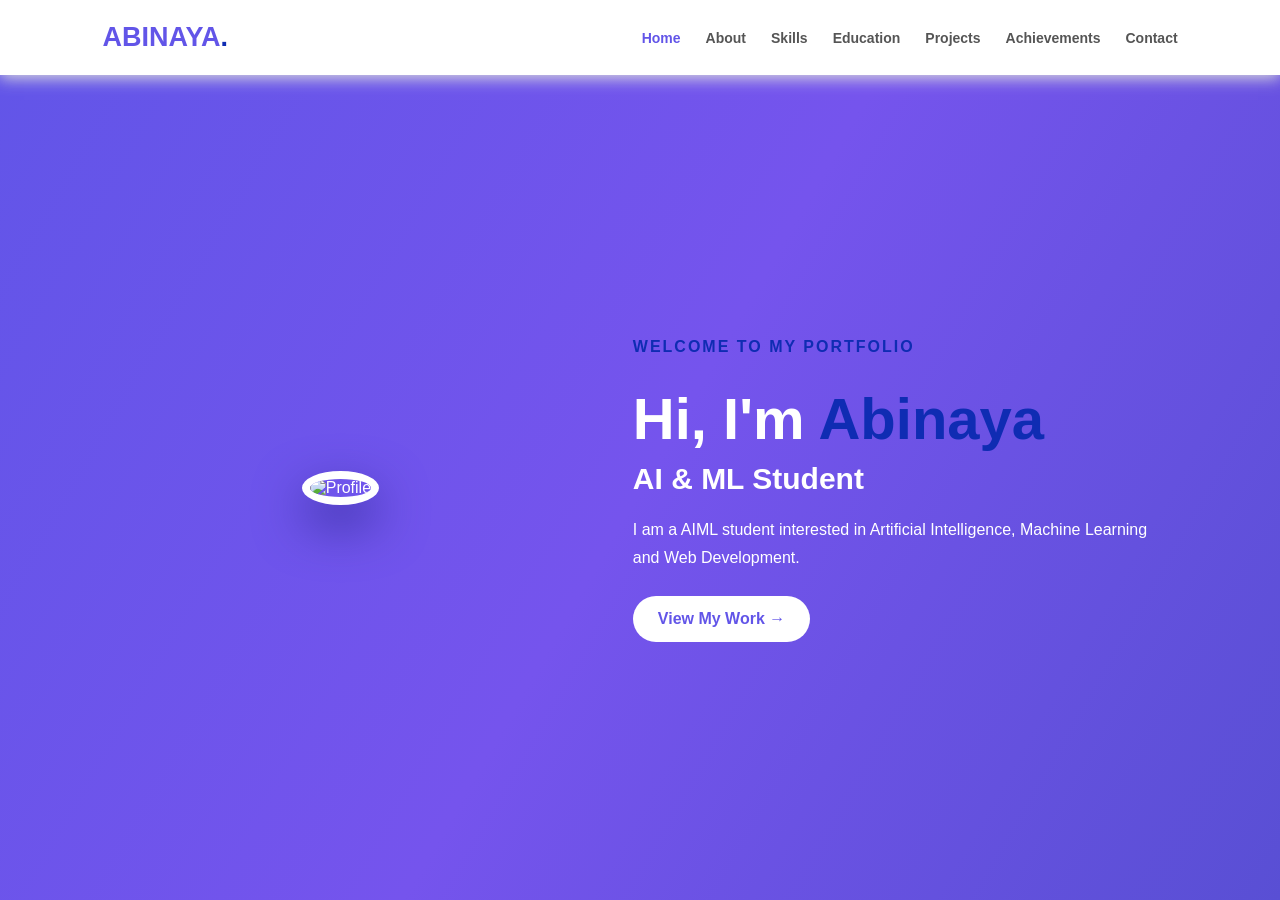
==== index.html @ ba70a52d "Add files via upload" ====
<!DOCTYPE html>
<html lang="en">
<head>
    <meta charset="UTF-8">
    <meta name="viewport" content="width=device-width, initial-scale=1.0">
    <title>Abinaya | Portfolio</title>
    <link rel="stylesheet" href="style.css">
</head>
<body>

<header class="navbar">
    <div class="logo">ABINAYA<span>.</span></div>

    <nav>
        <a class="active" href="index.html">Home</a>
        <a href="about.html">About</a>
        <a href="skills.html">Skills</a>
        <a href="education.html">Education</a>
        <a href="projects.html">Projects</a>
        <a href="achievements.html">Achievements</a>
        <a href="contact.html">Contact</a>
    </nav>
</header>

<section class="hero">

    <div class="hero-image">
        <img src="c:\Users\ABINAYA\Pictures\IMG-20260808-WA0035(1).jpg" alt="Profile">
    </div>

    <div class="hero-content">

        <p class="small-title">WELCOME TO MY PORTFOLIO</p>

        <h1>
            Hi, I'm <span>Abinaya</span>
        </h1>

        <h2>AI & ML Student</h2>

        <p>
            I am a AIML student interested in
            Artificial Intelligence, Machine Learning and
            Web Development.
        </p>

        <a href="projects.html" class="btn">View My Work →</a>
    
    </div>

</section>

</body>
</html>
---- style.css ----
* {
    margin: 0;
    padding: 0;
    box-sizing: border-box;
}

body {
    font-family: Arial, sans-serif;
    background: #f5f6ff;
    color: #222;
}


/* NAVBAR */

.navbar {
    height: 75px;
    padding: 0 8%;

    display: flex;
    align-items: center;
    justify-content: space-between;

    background: white;

    box-shadow: 0 3px 15px #ddd;

    position: sticky;
    top: 0;
    z-index: 10;
}

.logo {
    font-size: 27px;
    font-weight: bold;
    color: #6255e8;
}

.logo span {
    color: #0f2cb3;
}

nav {
    display: flex;
    gap: 25px;
}

nav a {
    text-decoration: none;
    color: #555;
    font-size: 14px;
    font-weight: bold;
}

nav a:hover,
nav a.active {
    color: #6255e8;
}


/* HOME */

.hero {
    min-height: calc(100vh - 75px);

    padding: 70px 10%;

    display: flex;
    align-items: center;
    gap: 80px;

    color: white;

    background:
        linear-gradient(
            120deg,
            #6255e8,
            #7554ed,
            #594fd4
        );
}

.hero-image {
    width: 45%;
    text-align: center;
}

.hero-image img {
    width: 350px;
    height: 350px;

    object-fit: cover;

    border-radius: 50%;

    border: 8px solid white;

    box-shadow: 0 20px 50px #3930a0;
}

.hero-content {
    width: 55%;
}

.small-title {
    color: #0f2cb3;
    font-weight: bold;
    letter-spacing: 2px;
    margin-bottom: 15px;
}

.hero h1 {
    font-size: 58px;
    margin-bottom: 10px;
}

.hero h1 span,
.page h1 span {
    color: #0f2cb3;
}

.hero h2 {
    font-size: 30px;
    margin-bottom: 20px;
}

.hero-content > p {
    max-width: 600px;
    line-height: 1.7;
    margin-bottom: 25px;
}

.btn {
    display: inline-block;

    padding: 14px 25px;

    background: white;
    color: #6255e8;

    border-radius: 30px;

    text-decoration: none;
    font-weight: bold;
}

.numbers {
    display: flex;
    gap: 50px;
    margin-top: 35px;
}

.numbers b {
    display: block;
    font-size: 28px;
}

.numbers small {
    color: #ddd;
}


/* COMMON PAGE */

.page {
    min-height: calc(100vh - 75px);

    padding: 70px 10%;

    text-align: center;

    background:
        linear-gradient(
            135deg,
            #f8f9ff,
            #edf0ff
        );
}

.page h1 {
    font-size: 45px;
    margin-bottom: 45px;
}


/* CARDS */

.cards {
    max-width: 1000px;
    margin: auto;

    display: grid;
    grid-template-columns: 1fr 1fr;

    gap: 25px;
}

.card {
    background: white;

    padding: 30px;

    border-radius: 18px;

    text-align: left;

    box-shadow: 0 10px 30px #ddd;
}

.card h2 {
    color: #6255e8;
    margin-bottom: 15px;
}

.card p {
    color: #666;
    line-height: 1.7;
    margin-bottom: 10px;
}


/* SKILLS */

.skill-grid {
    max-width: 1000px;
    margin: auto;

    display: grid;
    grid-template-columns: repeat(4, 1fr);

    gap: 20px;
}

.skill {
    background: white;

    padding: 30px 15px;

    border-radius: 16px;

    box-shadow: 0 8px 25px #ddd;

    transition: 0.3s;
}

.skill:hover {
    transform: translateY(-7px);
    background: #6255e8;
    color: white;
}

.skill h2 {
    margin-bottom: 10px;
}

.skill p {
    color: #777;
}

.skill:hover p {
    color: white;
}


/* EDUCATION */

.timeline {
    max-width: 900px;
    margin: auto;
}

.edu-card {
    background: white;

    padding: 25px;

    margin-bottom: 20px;

    text-align: left;

    border-left: 5px solid #6255e8;

    border-radius: 12px;

    box-shadow: 0 8px 25px #ddd;
}

.edu-card h3 {
    color: #0f2cb3;
    margin-bottom: 10px;
}

.edu-card h2 {
    margin-bottom: 8px;
}

.edu-card p {
    color: #777;
    margin-bottom: 5px;
}


/* PROJECTS */

.project-grid {
    max-width: 1100px;
    margin: auto;

    display: grid;
    grid-template-columns: repeat(3, 1fr);

    gap: 25px;
}

.project {
    background: white;

    border-radius: 18px;

    overflow: hidden;

    text-align: left;

    box-shadow: 0 10px 30px #ddd;
}

.project img {
    width: 100%;
    height: 200px;
    object-fit: cover;
}

.project div {
    padding: 22px;
}

.project small {
    color: #6255e8;
    font-weight: bold;
}

.project h2 {
    margin: 10px 0;
}

.project p {
    color: #777;
    line-height: 1.6;
}


/* CONTACT */

.contact {
    max-width: 1000px;
    margin: auto;

    display: grid;
    grid-template-columns: 1fr 1fr;

    gap: 30px;
}

.form {
    background: white;
    padding: 30px;

    border-radius: 18px;

    box-shadow: 0 10px 30px #ddd;
}

.form input,
.form textarea {
    width: 100%;

    padding: 14px;

    margin-bottom: 15px;

    border: 1px solid #ddd;

    border-radius: 8px;
}

.form textarea {
    height: 130px;
    resize: none;
}

.form button {
    padding: 14px 25px;

    border: none;

    border-radius: 25px;

    background: #6255e8;
    color: white;

    font-weight: bold;

    cursor: pointer;
}


/* MOBILE */

@media (max-width: 800px) {

    .navbar {
        height: auto;
        padding: 20px;
        flex-direction: column;
        gap: 15px;
    }

    nav {
        flex-wrap: wrap;
        justify-content: center;
        gap: 12px;
    }

    .hero {
        flex-direction: column;
        text-align: center;
    }

    .hero-image,
    .hero-content {
        width: 100%;
    }

    .hero-image img {
        width: 250px;
        height: 250px;
    }

    .hero h1 {
        font-size: 40px;
    }

    .numbers {
        justify-content: center;
    }

    .cards,
    .contact {
        grid-template-columns: 1fr;
    }

    .skill-grid {
        grid-template-columns: 1fr 1fr;
    }

    .project-grid {
        grid-template-columns: 1fr;
    }
}

@media (max-width: 500px) {

    .page {
        padding: 50px 6%;
    }

    .page h1 {
        font-size: 35px;
    }

    .skill-grid {
        grid-template-columns: 1fr;
    }

    .numbers {
        gap: 25px;
    }
}
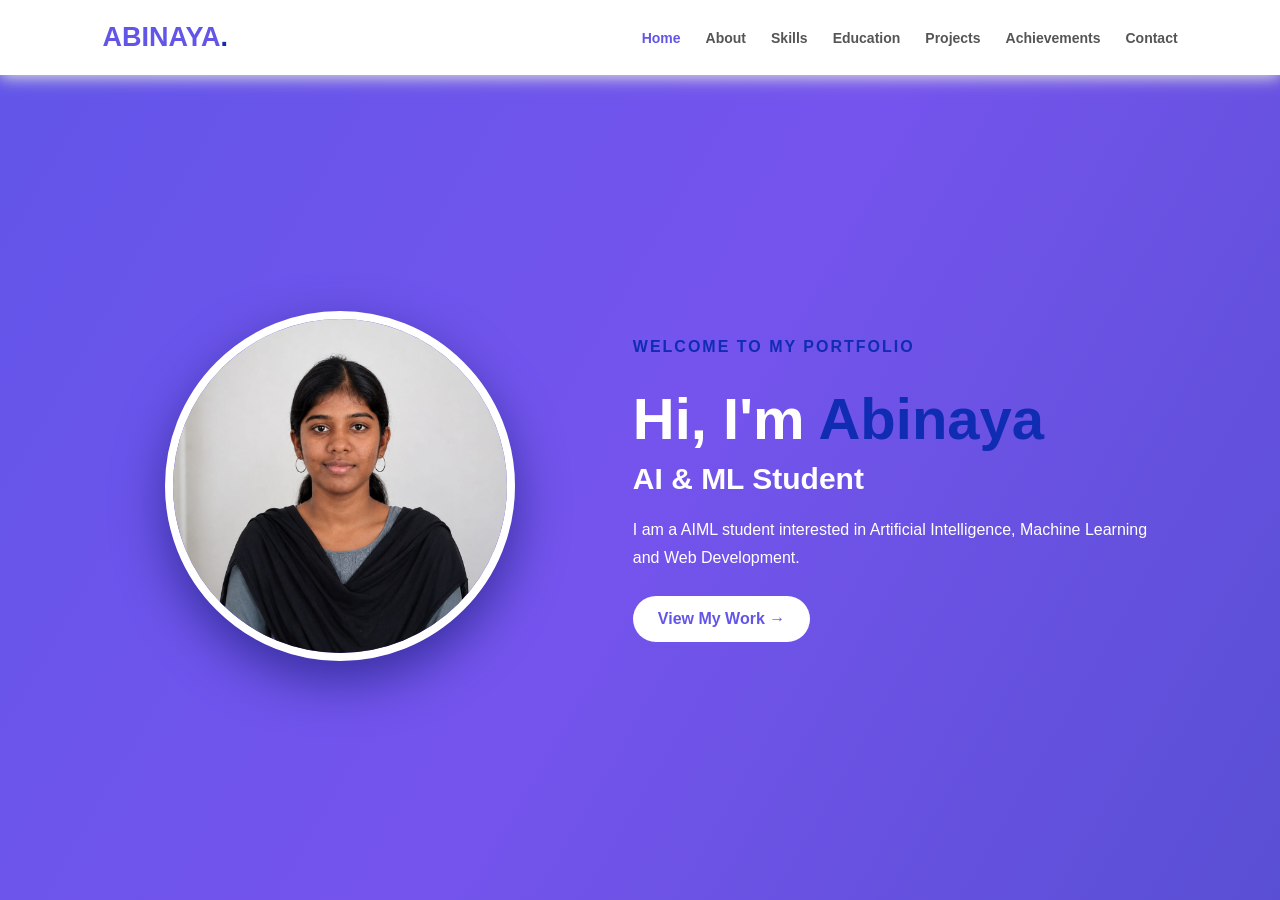
==== commit 20397f04: "Update index.html" ====
--- a/index.html
+++ b/index.html
@@ -25,7 +25,7 @@
 <section class="hero">
 
     <div class="hero-image">
-        <img src="c:\Users\ABINAYA\Pictures\IMG-20260808-WA0035(1).jpg" alt="Profile">
+        <img src="Abinaya.jpg" alt="Profile">
     </div>
 
     <div class="hero-content">
@@ -51,4 +51,4 @@
 </section>
 
 </body>
-</html>+</html>
